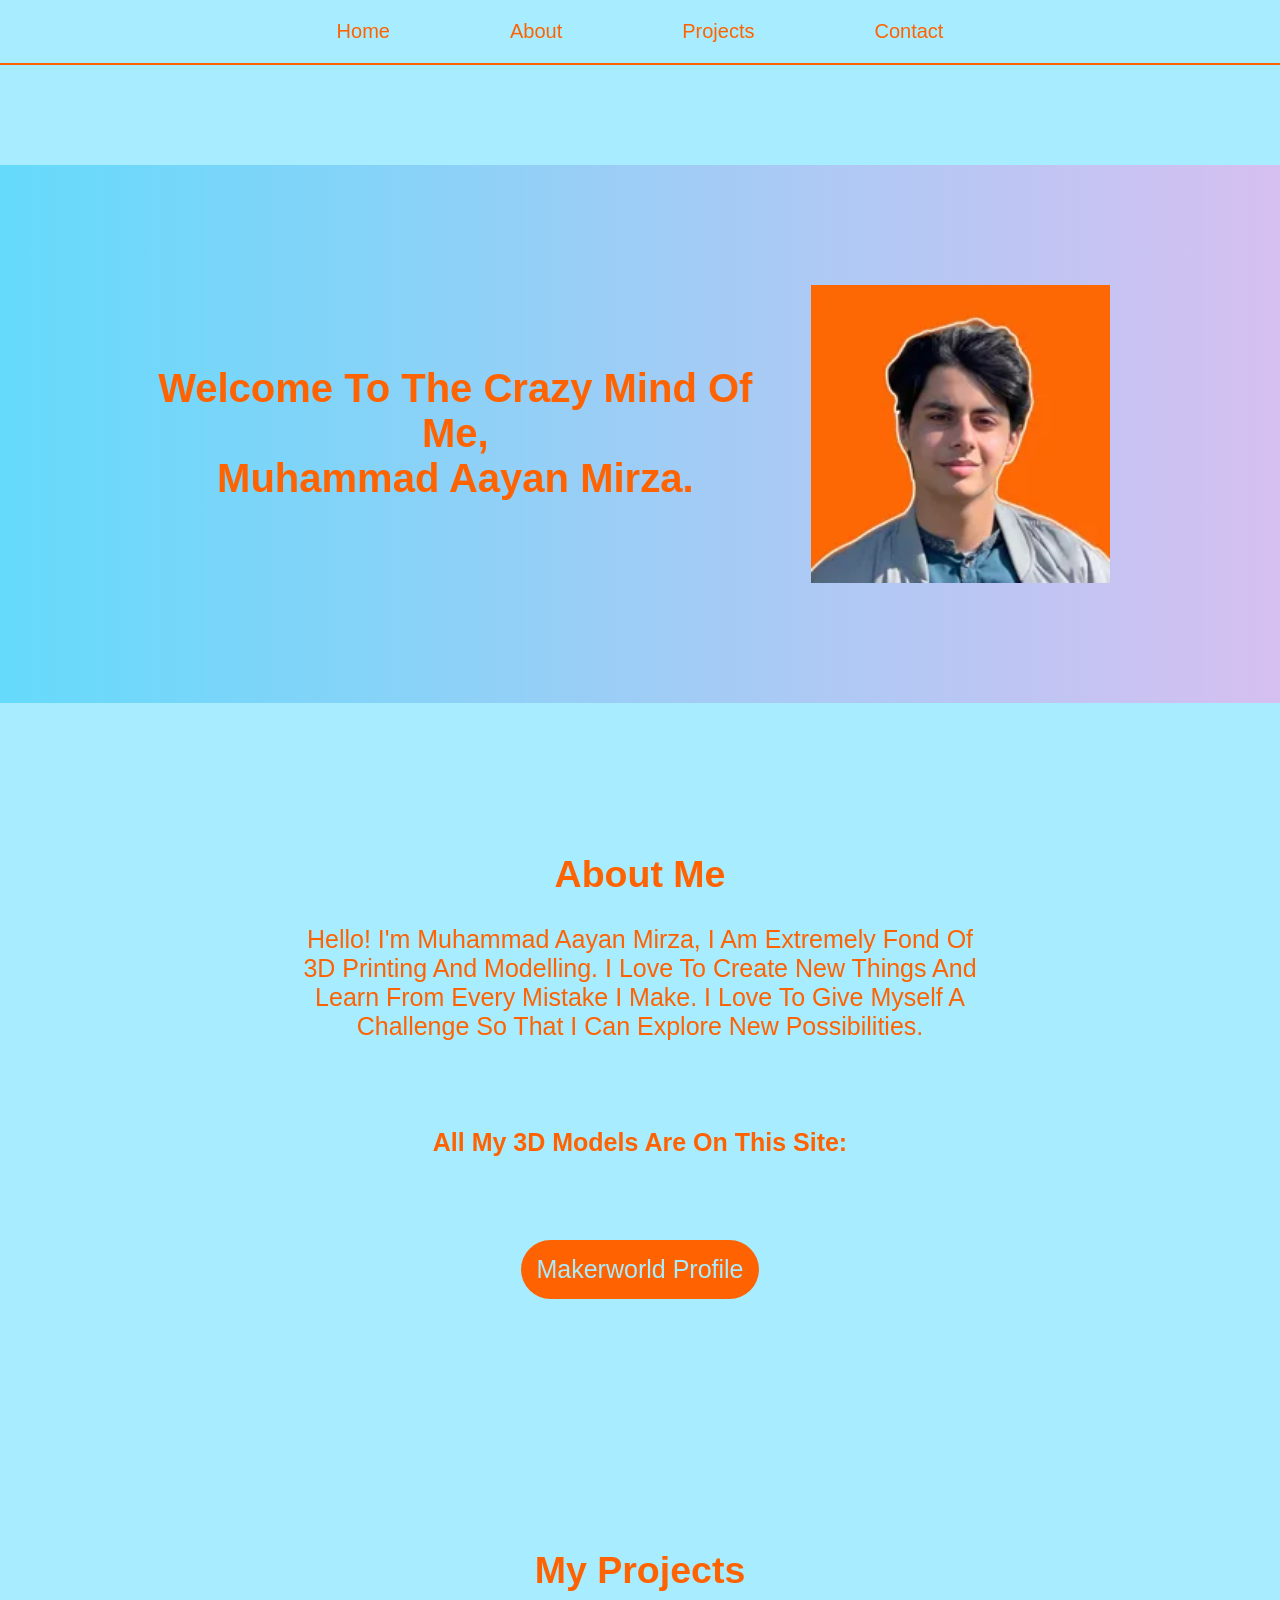
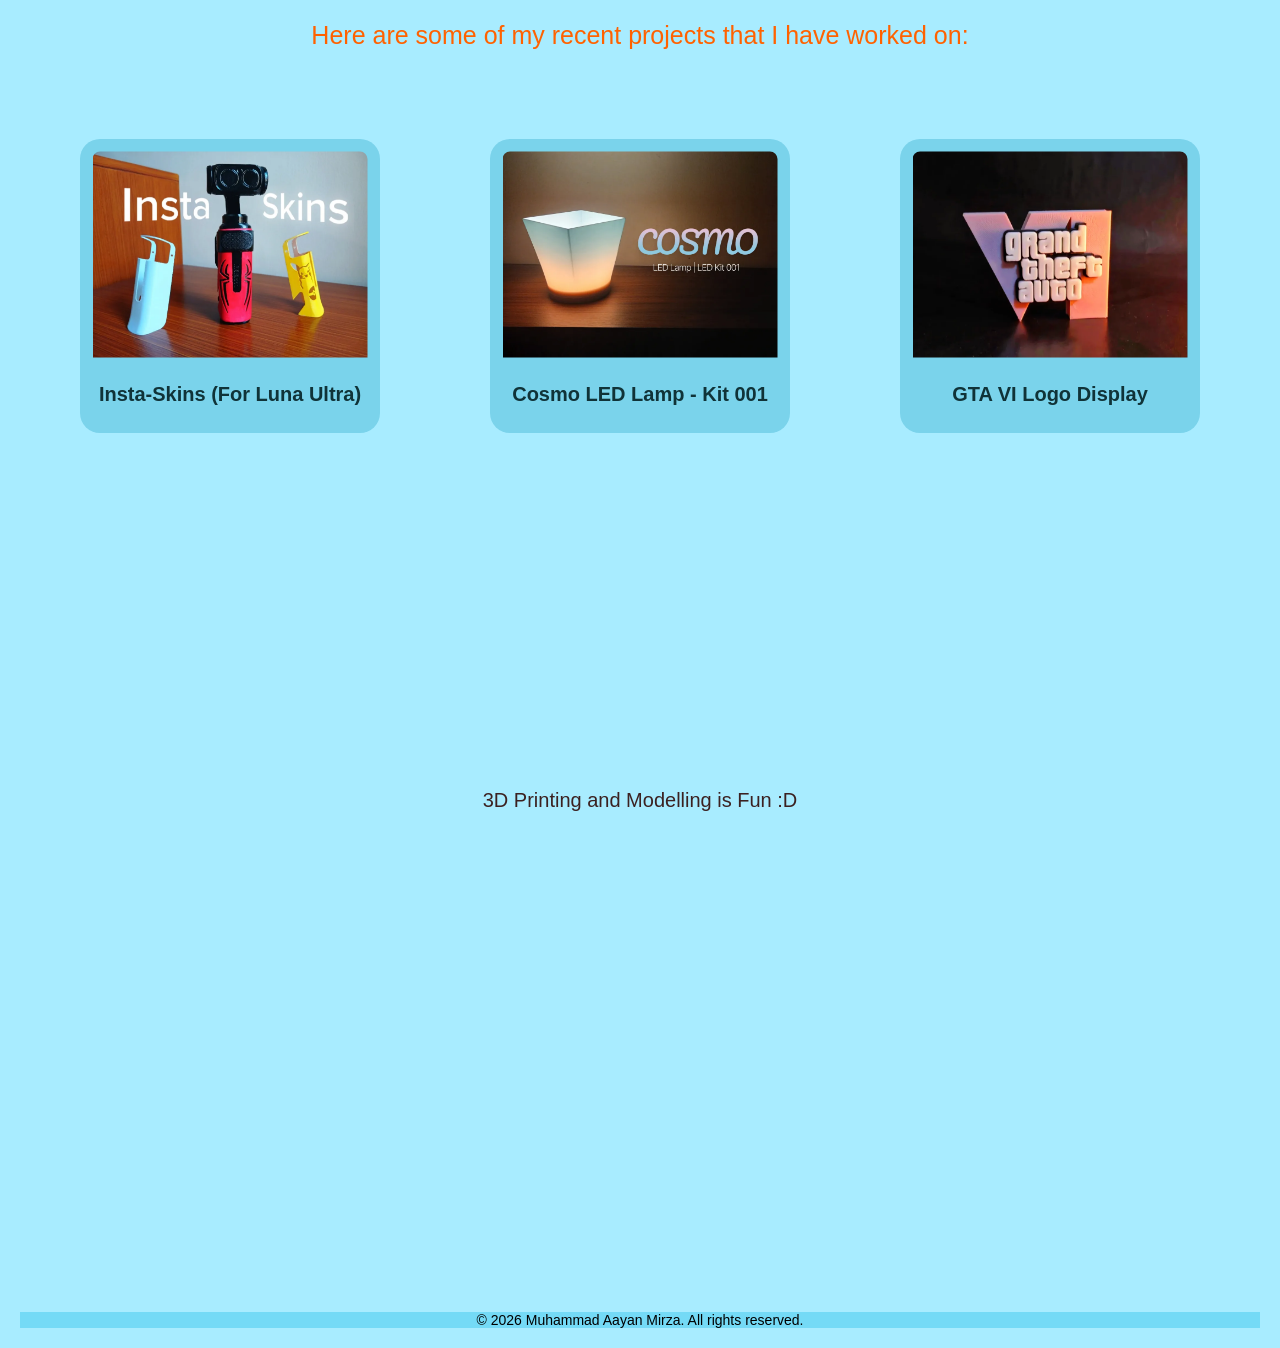
==== index.html @ c6a9a084 "Finished The Projects Section. Learned A Whole Lot. Tinkered A lot With The Code. Made A Container W" ====
<html lang="en">
<head>
    <meta charset="UTF-8">
    <meta name="viewport" content="width=device-width, initial-scale=1.0">
    <title>MuhammadAayanMirza</title>
    <link rel="stylesheet" href="Style.css">

</head>
<section class="home" id="home">
</section>
<body>
        <nav>
                <li><a href="#home">Home</a></li>
                <li><a href="#about">About</a></li>
                <li><a href="#projects">Projects</a></li>
                <li><a href="mailto:mmaayanmirza@gmail.com">Contact</a></li>
        </nav>
        <section>
<div class="container">
    <div class="text">Welcome To The Crazy Mind Of Me,
        <br> Muhammad Aayan Mirza.</div>

<img class="img1" src="img1.jpeg.webp" alt="">
</div>
</section>

     <section class="about" id="about">
        <h2>About Me</h2>
        <br>
        <p>Hello! I'm Muhammad Aayan Mirza, I Am Extremely Fond Of
            <br>
            3D Printing And Modelling. I Love To Create New Things And 
            <br>
            Learn From Every Mistake I Make. I Love To Give Myself A 
            <br>
            Challenge So That I Can Explore New Possibilities.</p>
            <br> 
            <br>
            <br>
            <div class="loading_container">
            <p class="loading">All My 3D Models Are On This Site:</p>
        </div>
            <br>
            <br>
              <ul>
            <li><a class="makerworld" href="https://makerworld.com/@MAayanM/">Makerworld Profile</a></li>
        </ul>
        
     </section>

     <section class="projects" id="projects">
        <h2>My Projects</h2>
        <br>
        <p>Here are some of my recent projects that I have worked on:</p>
        <br>
        

        <div class="project-container">
            <a class="projectlinks" href="https://makerworld.com/en/models/3033517-insta-skins-for-insta-360-luna-ultra#profileId-3409891">
            <div class="project">
                <img class="InstaSkins" src="InstaSkins.webp" alt="Project 1">
                
                <p>Insta-Skins (For Luna Ultra)</p>
            </div>
            </a>
            <a class="projectlinks" href="https://makerworld.com/en/models/2927168-cosmo-led-lamp-kit-001#profileId-3276410">
            <div class="project">
                <img class="CosmoLamp" src="CosmoLamp.webp" alt="Project 2">
                
             <p>Cosmo LED Lamp - Kit 001</p>
            </div>
            </a>
            <a class="projectlinks" href="https://makerworld.com/en/models/2998918-gta-vi-logo-display-no-ams#profileId-3366825">
            <div class="project">
                <img class="GTAVI" src="GTAVI.webp" alt="Project 3">
                
                <p>GTA VI Logo Display</p>
            
            </div>
            </a>
     </section>
</body>
<br>
<br>
<div class="text2">
    3D Printing and Modelling is Fun :D
</div>


<div class="footer">
    <p>© 2026 Muhammad Aayan Mirza. All rights reserved.</p>
</div>

</html>
---- Style.css ----
* {
    margin: 0;
    padding: 0;
    box-sizing: border-box;
}

.footer {
    font-size: 14px;
    font-family: 'helvetica', Arial, Helvetica, sans-serif, monospace;
    color: hsl(0, 0%, 0%);
    background-color: hsl(193, 88%, 71%);
    margin:20px;
    margin-top: 500px;
    text-align: center;
}
body {
    font-family: 'helvetica', Arial, Helvetica, sans-serif, monospace;
    background-color: hsl(193, 100%, 83%);
    color: hsl(23, 100%, 50%);
    font-size: 20px;

}
.text {
    text-align: center;
    font-family: oloo, Arial, Helvetica, sans-serif, monospace;
    font-size: 40px;
    font-weight: bold;
}

.text:hover {
    transform: scale(1.1);
    transition: transform 0.3s ease;
}

.container {
    display: flex;
    flex-direction: row;
    align-items: center;
    gap: 20px;
    justify-content: space-around;
    font-size: 25px;
    background: linear-gradient(to right, hsl(193, 95%, 69%), hsl(312, 89%, 85%),hsl(193, 95%, 69%), hsl(312, 89%, 85%));
    width: 100%;
    padding: 120px;
    background-size: 400% 400%;
    animation: gradientMovement 12.5s ease infinite;
    margin-top: 100px;
}

.img1 {
    display: block;
    width: 300px;
    margin-right: 50px;
}

.img1:hover {
    transform: scale(1.1);
    transition: transform 0.3s ease;
}
.text2 {
    padding-top: 300px;
    text-align: center;
    font-size: 20px;
    font-family: oloo, Arial, Helvetica, sans-serif, monospace;
    color: hsl(0, 29%, 18%);
}

.about {
    text-align: center;
    font-size: 25px;
    font-family: oloo, Arial, Helvetica, sans-serif, monospace;
    color: hsl(23, 100%, 50%);
    margin-top: 00px;
    padding-top: 150px;
}

.makerworld{
    color: hsl(193, 100%, 83%);
    display: inline-block;
    border-radius: 50px;
    background-color: hsl(23, 100%, 50%);
    text-decoration:none;
    padding: 15px;
    font-size: 25px;
    margin-top: 25px;
    font-family: oloo, Arial, Helvetica, sans-serif, monospace;
}
.makerworld:hover {
    color: hsl(193, 100%, 83%);
    text-decoration:none;
    background-color: hsl(235, 90%, 30%);
    border-radius: 50px;

}

.projects {
    text-align: center;
    font-size: 25px;
    font-family: oloo, Arial, Helvetica, sans-serif, monospace;
    color: hsl(23, 100%, 50%);
    margin-top: 100px;
    padding-top: 150px;
}

a {
    color: hsl(23, 100%, 50%);
    text-decoration: none;
    padding: 10px;

}

nav a:hover {
    color: hsl(193, 100%, 83%);
    text-decoration: none;
    background-color: hsl(23, 100%, 50%);
    border-radius: 20px;
}

.project-container {
    display: flex;
    flex-wrap: wrap;
    justify-content: center;
    gap: 90px;
    padding-top: 50px;

}

.project:hover {
     transform: scale(1.03);
    transition: transform 0.3s ease;

}

.project-container img {
    width: 300px;
    padding: 12.5px;
    border-radius: 20px 20px 0 0;
    background-color: hsl(193, 74%, 70%)

}

.project-container p {
    font-size: 20px;
    padding: 12.5px;
    padding-bottom: 27px;
    background-color: hsl(193, 74%, 70%);
    border-radius: 0 0 20px 20px;
    font-weight:bold;
    color: hsl(187, 56%, 14%)

}

li {
    list-style: none;
    font-size: 20px;
    font-family: oloo, Arial, Helvetica, sans-serif, monospace;
}
nav {
    text-align: center;
    margin-bottom: 20px;
    display: flex;
    justify-content: center;
    gap: 100px;
    position: sticky;
    background-color: hsl(193, 100%, 83%);
   z-index: 1000;
   top: 0;
   padding-bottom: 20px;
   padding-top: 20px;
   border-bottom: 2px solid hsl(23, 100%, 50%);
}

@keyframes gradientMovement {
  0% {
    background-position: 0% 50%;
  }
  50% {
    background-position: 100% 50%;
  }
  100% {
    background-position: 0% 50%;
  }
}

.loading_container {
  display: flex;
  justify-content: center;
  align-items: center;
}

.loading {
  color: hsl(23, 100%, 50%);
  font-family: oloo, Arial, Helvetica, sans-serif, monospace;
  font-size: 25px;
  font-weight: bold;
  flex-wrap: nowrap;
  white-space: nowrap;
  overflow: hidden;
  animation: typing 4s steps(100, end) infinite, blink-caret 0s step-end infinite;
}

@keyframes typing {
  from { width: 0 }
  to { width: 100% }
}

@keyframes blink-caret {
  from, to { border-color: transparent }
  50% { border-color: #00ffcc; }
}
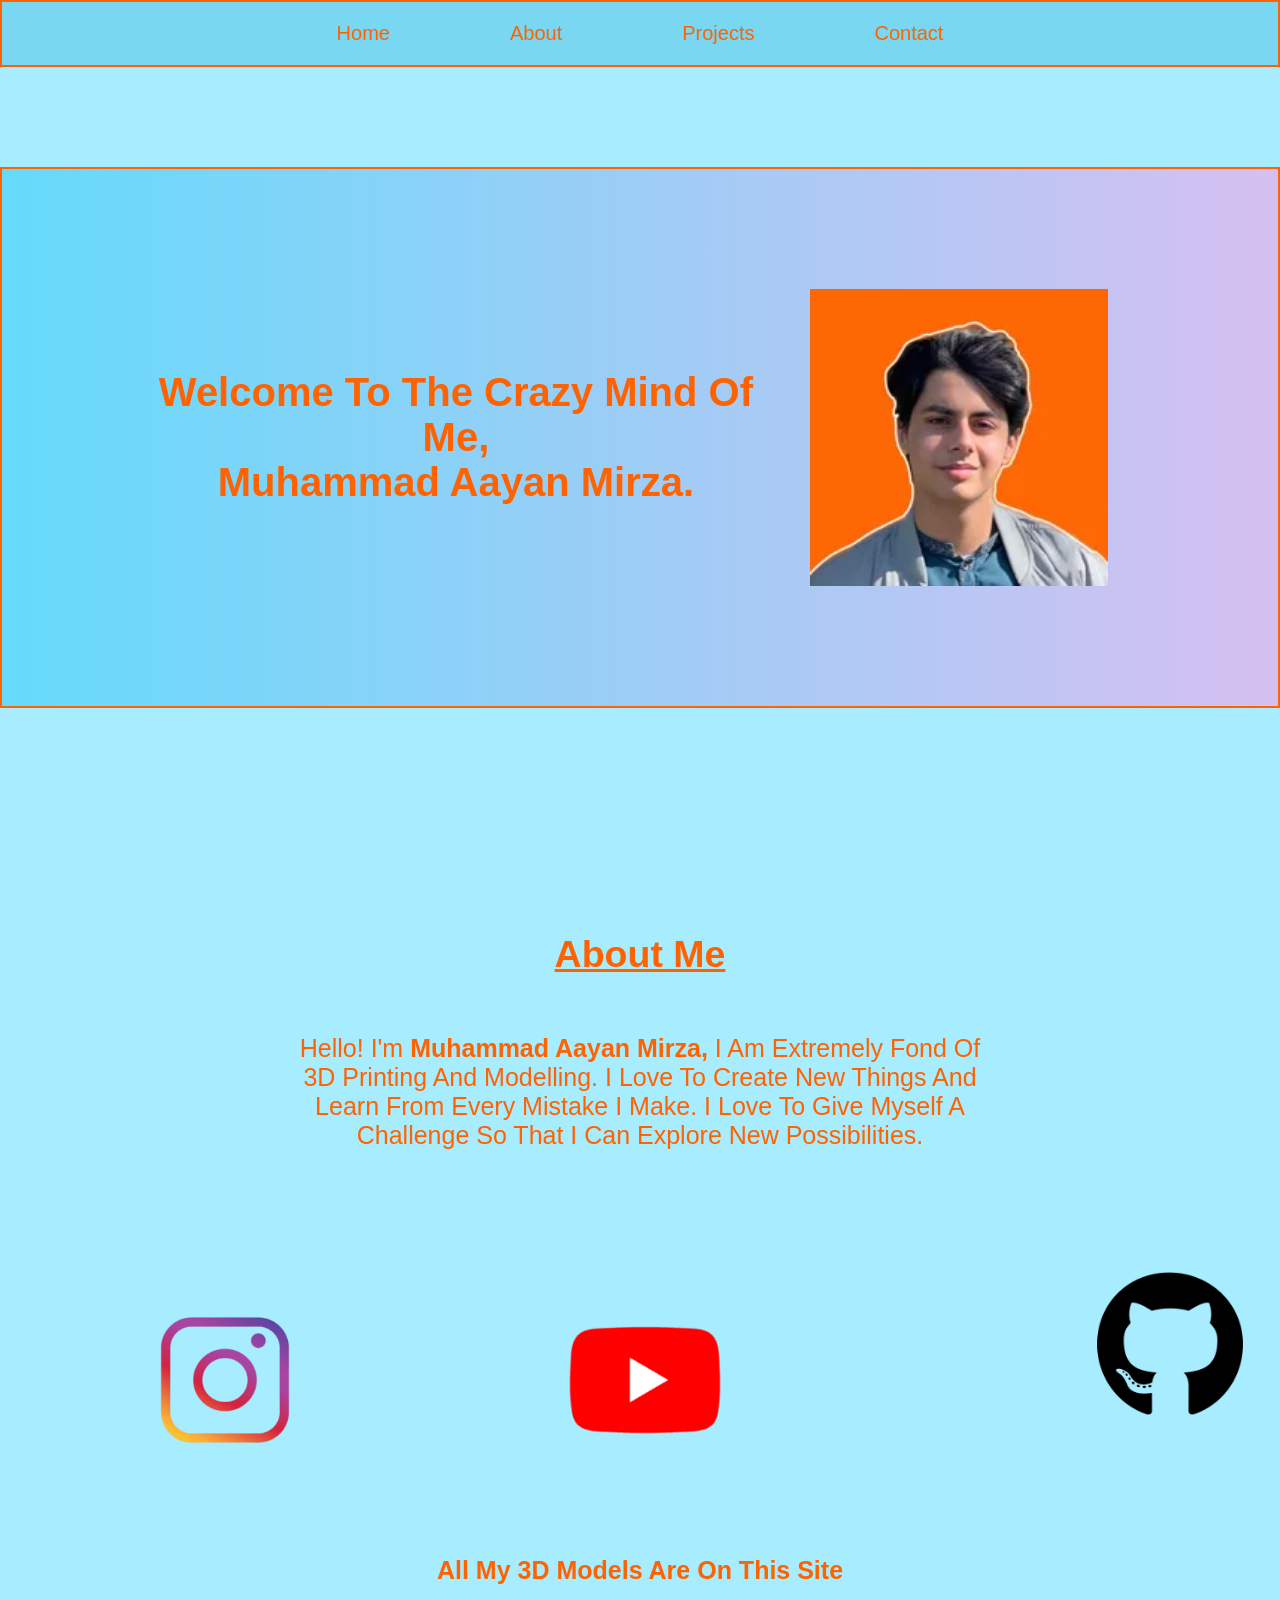
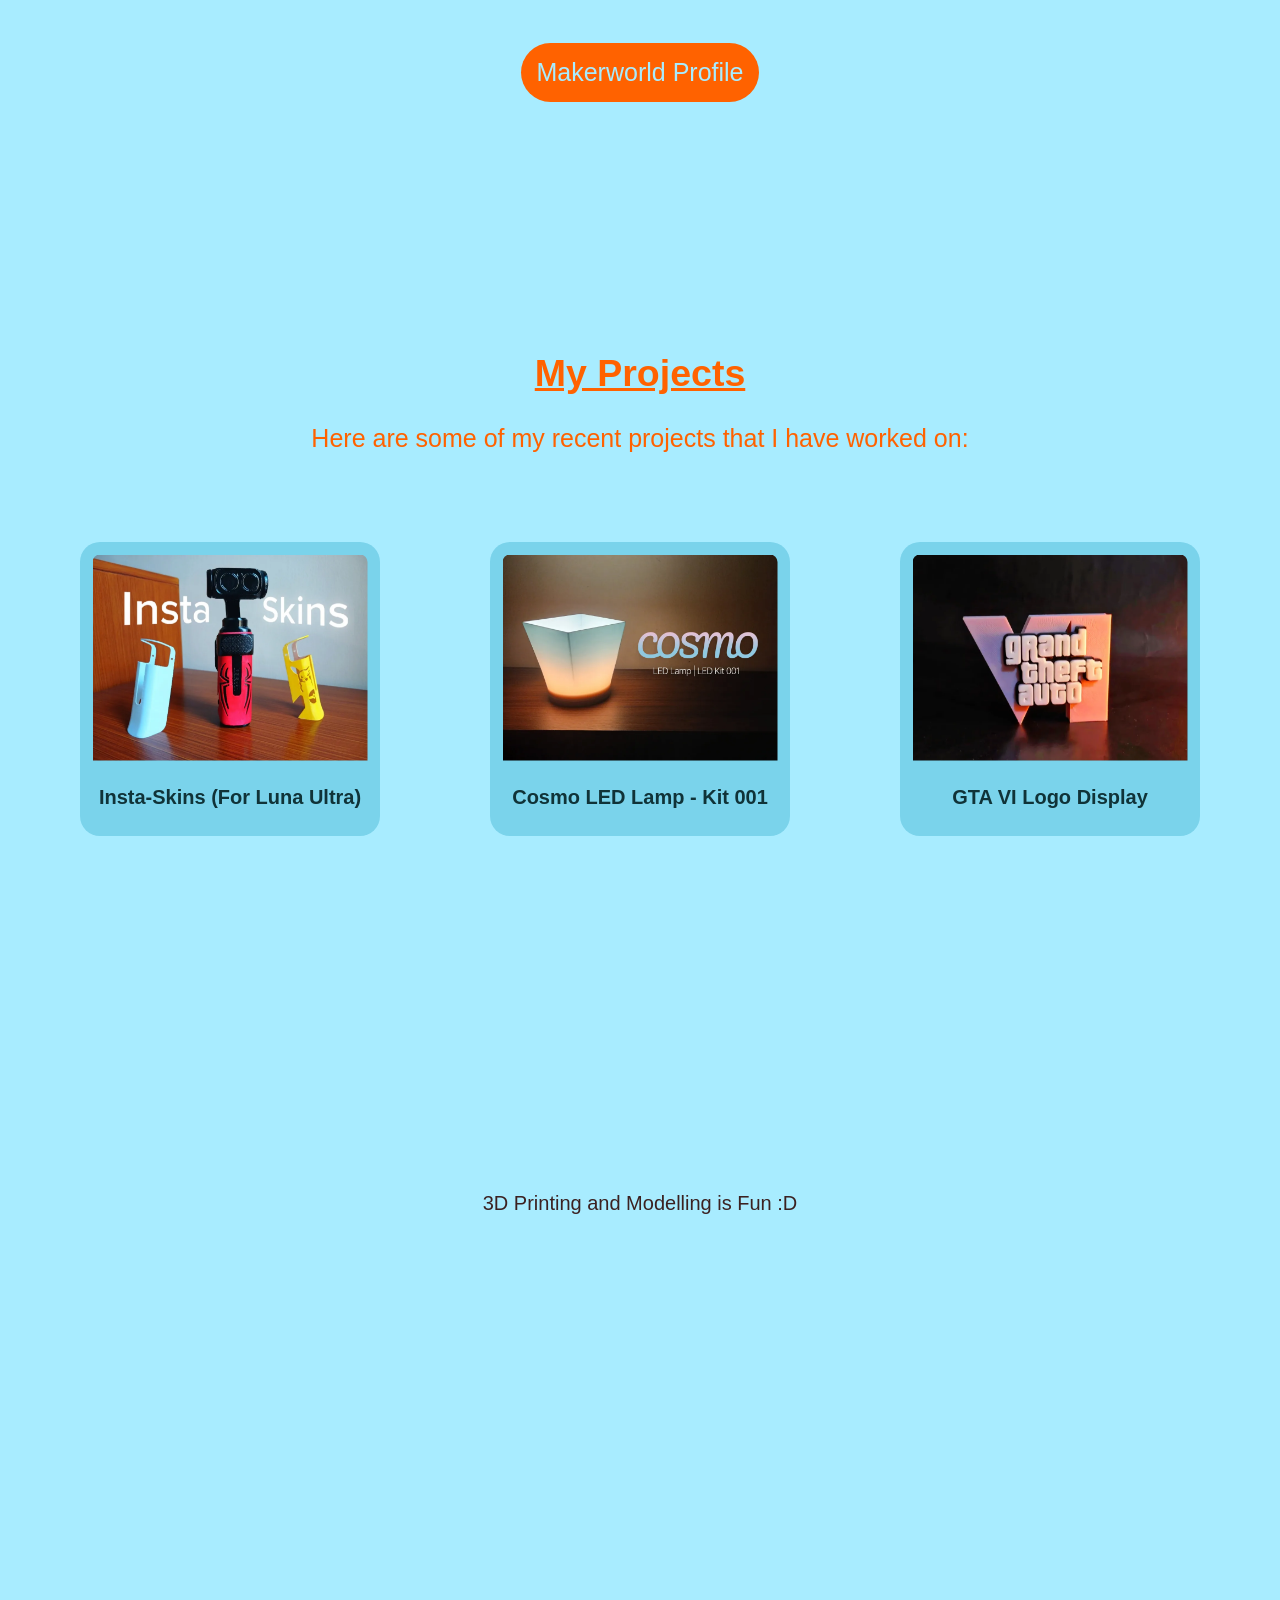
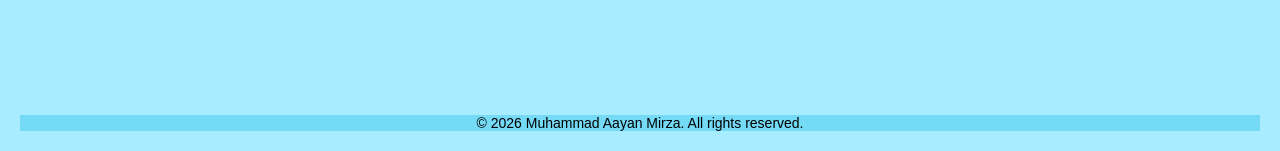
==== commit 767bedd7: "I Refined The About Me Section. I Added PNGs Of The Social Platforms I Post Content On, I Made The P" ====
--- a/index.html
+++ b/index.html
@@ -25,9 +25,10 @@
 </section>
 
      <section class="about" id="about">
-        <h2>About Me</h2>
+        <h2><span style="text-decoration: underline;">About Me</span></h2>
         <br>
-        <p>Hello! I'm Muhammad Aayan Mirza, I Am Extremely Fond Of
+        <br
+        <div class="aboutmetext" ><p>Hello! I'm <span style="font-weight: bold;">Muhammad Aayan Mirza,</span> I Am Extremely Fond Of
             <br>
             3D Printing And Modelling. I Love To Create New Things And 
             <br>
@@ -37,8 +38,18 @@
             <br> 
             <br>
             <br>
+        </div>
+            <a href="https://github.com/MuhammadAayanMirza">
+            <img class="Github" src="github.png" alt="">
+            </a>
+            <a href="https://www.instagram.com/muhammadaayanmirza/">
+            <img class="Insta" src="Insta.webp" alt="">
+            </a>
+            <a href="https://www.youtube.com/@muhammadaayanmirza">
+            <img class="youtube" src="youtube.webp" alt="">
+            </a>
             <div class="loading_container">
-            <p class="loading">All My 3D Models Are On This Site:</p>
+            <p class="loading">All My 3D Models Are On This Site</p>
         </div>
             <br>
             <br>
@@ -49,7 +60,7 @@
      </section>
 
      <section class="projects" id="projects">
-        <h2>My Projects</h2>
+        <h2><span style="text-decoration: underline;">My Projects</span></h2>
         <br>
         <p>Here are some of my recent projects that I have worked on:</p>
         <br>
--- a/Style.css
+++ b/Style.css
@@ -45,6 +45,7 @@
     background-size: 400% 400%;
     animation: gradientMovement 12.5s ease infinite;
     margin-top: 100px;
+    border: 2px solid hsl(23, 100%, 50%);
 }
 
 .img1 {
@@ -70,8 +71,8 @@
     font-size: 25px;
     font-family: oloo, Arial, Helvetica, sans-serif, monospace;
     color: hsl(23, 100%, 50%);
-    margin-top: 00px;
-    padding-top: 150px;
+    margin-top: 100px;
+    padding-top: 125px;
 }
 
 .makerworld{
@@ -82,7 +83,7 @@
     text-decoration:none;
     padding: 15px;
     font-size: 25px;
-    margin-top: 25px;
+    margin-top: px;
     font-family: oloo, Arial, Helvetica, sans-serif, monospace;
 }
 .makerworld:hover {
@@ -162,12 +163,13 @@
     justify-content: center;
     gap: 100px;
     position: sticky;
-    background-color: hsl(193, 100%, 83%);
+    background-color:hsl(193, 81%, 71%);
    z-index: 1000;
    top: 0;
    padding-bottom: 20px;
    padding-top: 20px;
-   border-bottom: 2px solid hsl(23, 100%, 50%);
+   border: 2px solid hsl(23, 100%, 50%);
+
 }
 
 @keyframes gradientMovement {
@@ -193,12 +195,52 @@
   font-family: oloo, Arial, Helvetica, sans-serif, monospace;
   font-size: 25px;
   font-weight: bold;
+  margin-top: 20px;
   flex-wrap: nowrap;
   white-space: nowrap;
   overflow: hidden;
   animation: typing 4s steps(100, end) infinite, blink-caret 0s step-end infinite;
 }
 
+.github {
+     display: flexbox;
+    width: 320px;
+    margin-left: 1000px;
+    margin-top: 0px;
+    margin-bottom: -130px;
+}
+
+.github:hover {
+    transform: scale(1.2);
+    transition: transform 0.3s ease;
+
+}
+
+.insta {
+     display: block;
+    width: 250px;
+    margin-left: 100px;
+    margin-right: 100px;
+    margin-top: -100px;
+
+}
+
+
+.insta:hover {
+ transform: scale(1.2);
+    transition: transform 0.3s ease;
+
+}
+.youtube {
+    margin-top: -275px;
+    width: 300px;
+}
+
+.youtube:hover {
+transform: scale(1.2);
+    transition: transform 0.3s ease;
+}
+
 @keyframes typing {
   from { width: 0 }
   to { width: 100% }
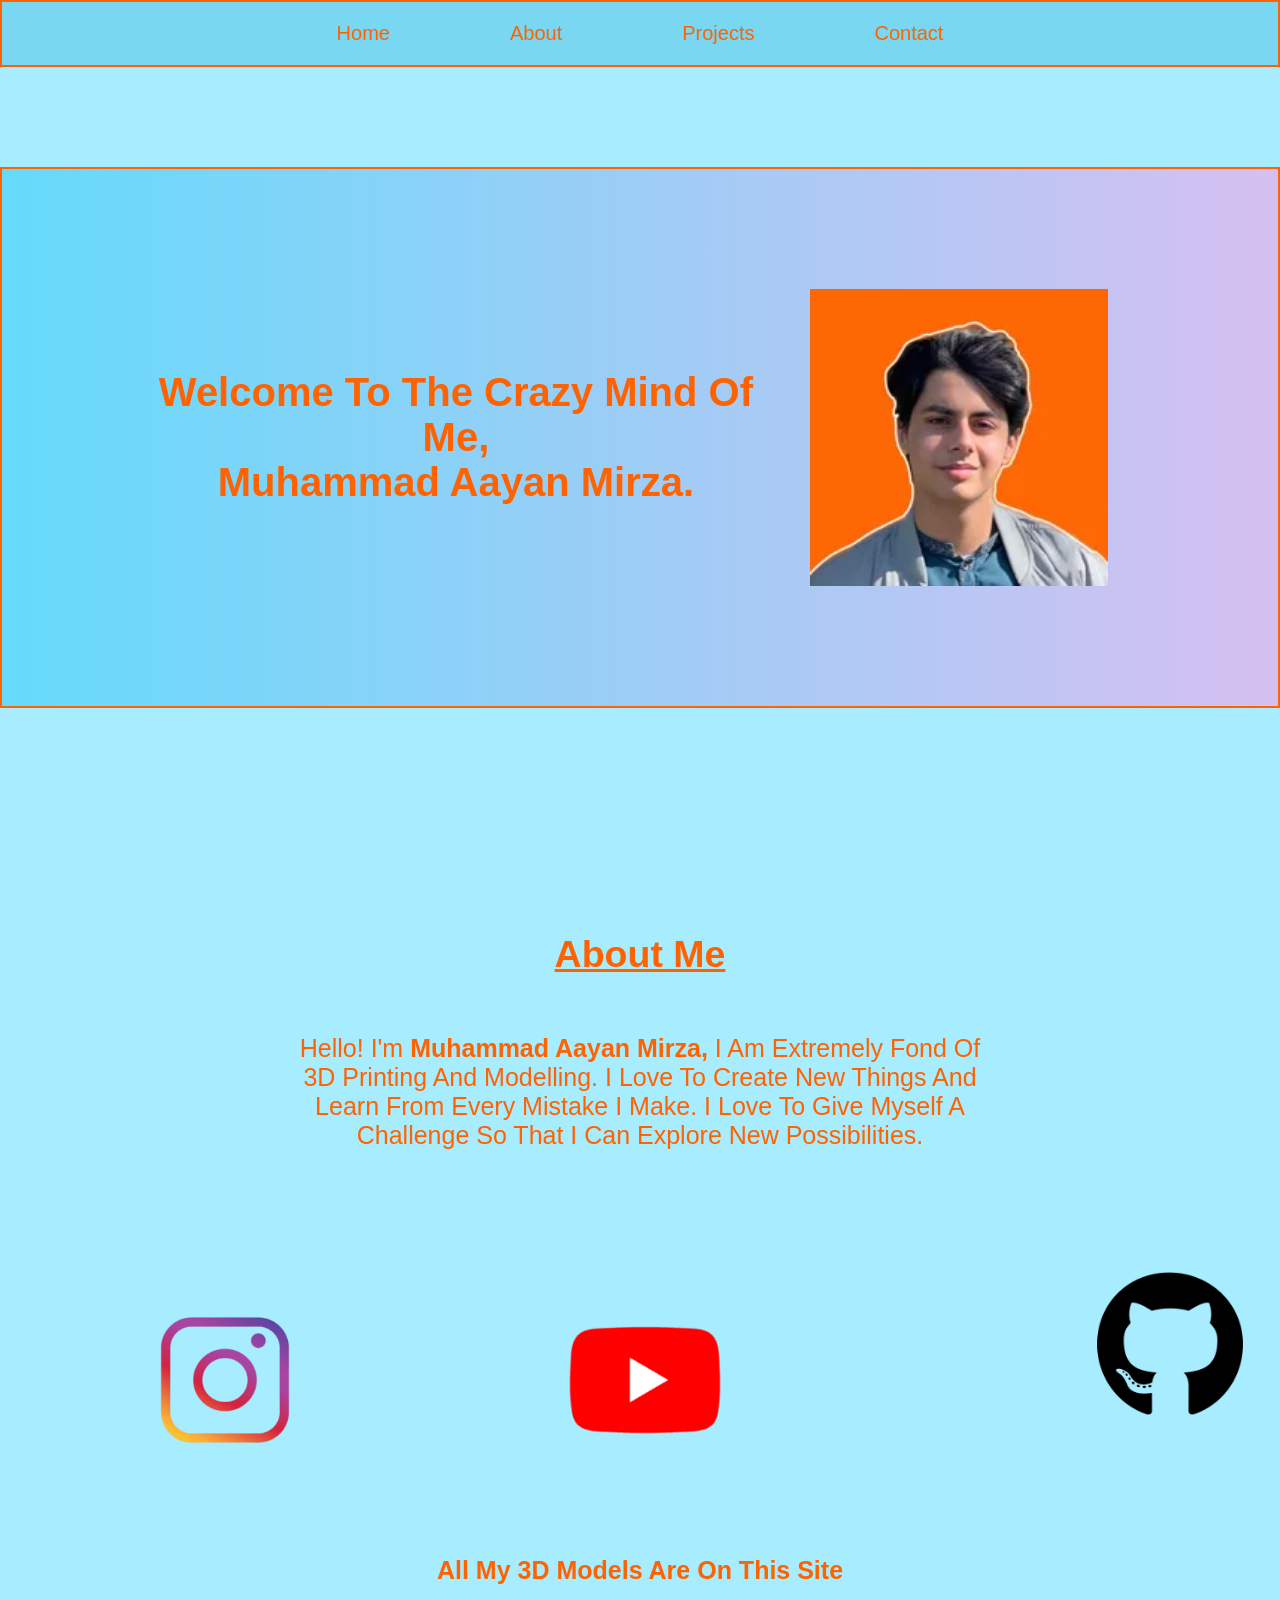
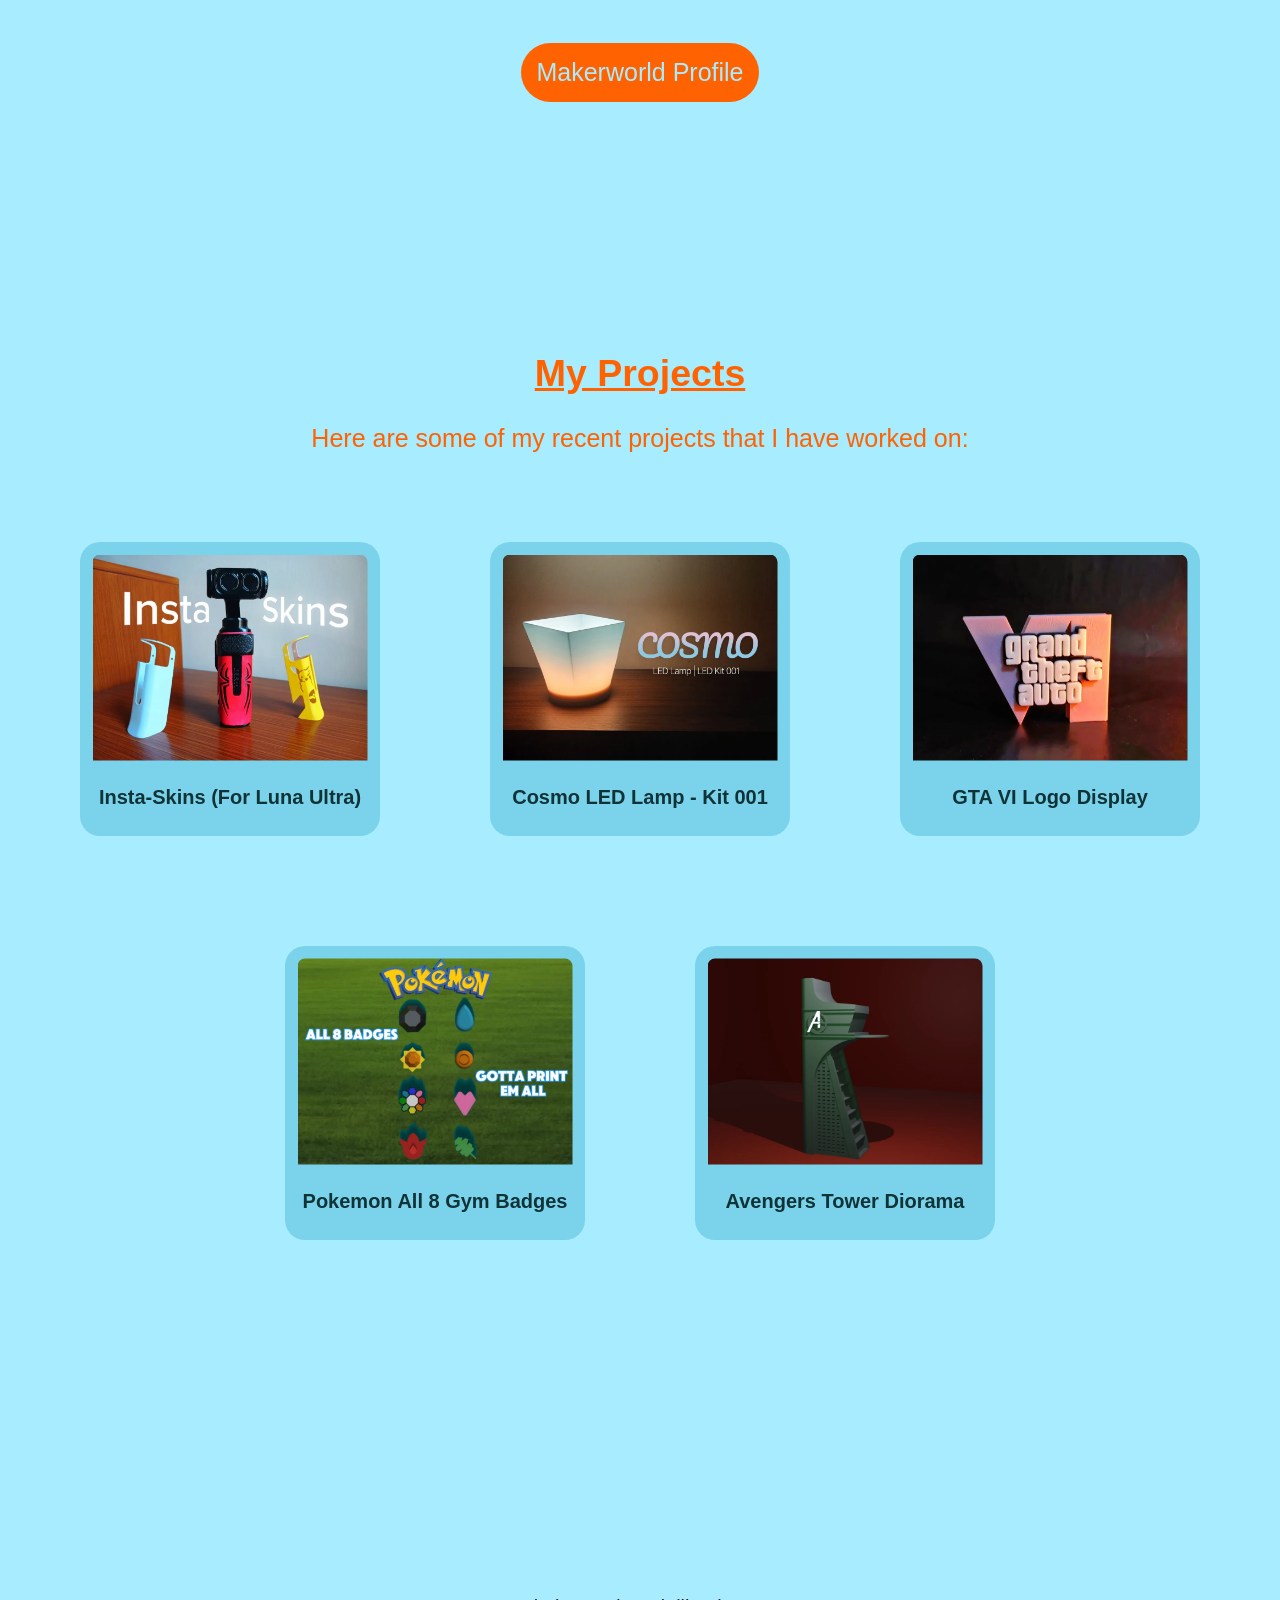
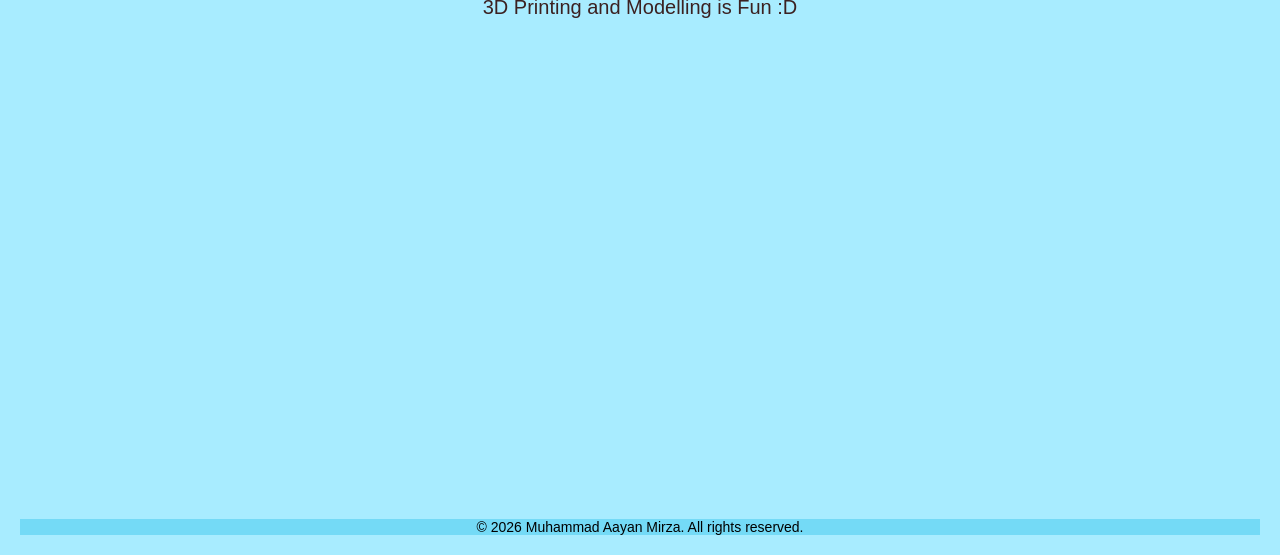
==== commit b327a983: "I Added Two More Projects To The Projects Section And Inserted Their Respective Link!" ====
--- a/index.html
+++ b/index.html
@@ -89,6 +89,20 @@
             
             </div>
             </a>
+            <a class="projectlinks" href="https://makerworld.com/en/models/2833560-pokemon-all-8-gym-badges-gotta-print-em-all-d#profileId-3157634">
+            <div class="project">
+                <img class="PokiPoki" src="PokiPoki.webp" alt="Project 1">
+    
+                <p>Pokemon All 8 Gym Badges</p>
+            </div>
+            </a>
+            <a class="projectlinks" href="https://makerworld.com/en/models/1605746-avengers-tower-diorama#profileId-1795702">
+            <div class="project">
+                <img class="AvengersTower" src="Avenegr.webp" alt="Project 1">
+                
+                <p>Avengers Tower Diorama</p>
+            </div>
+            </a>
      </section>
 </body>
 <br>
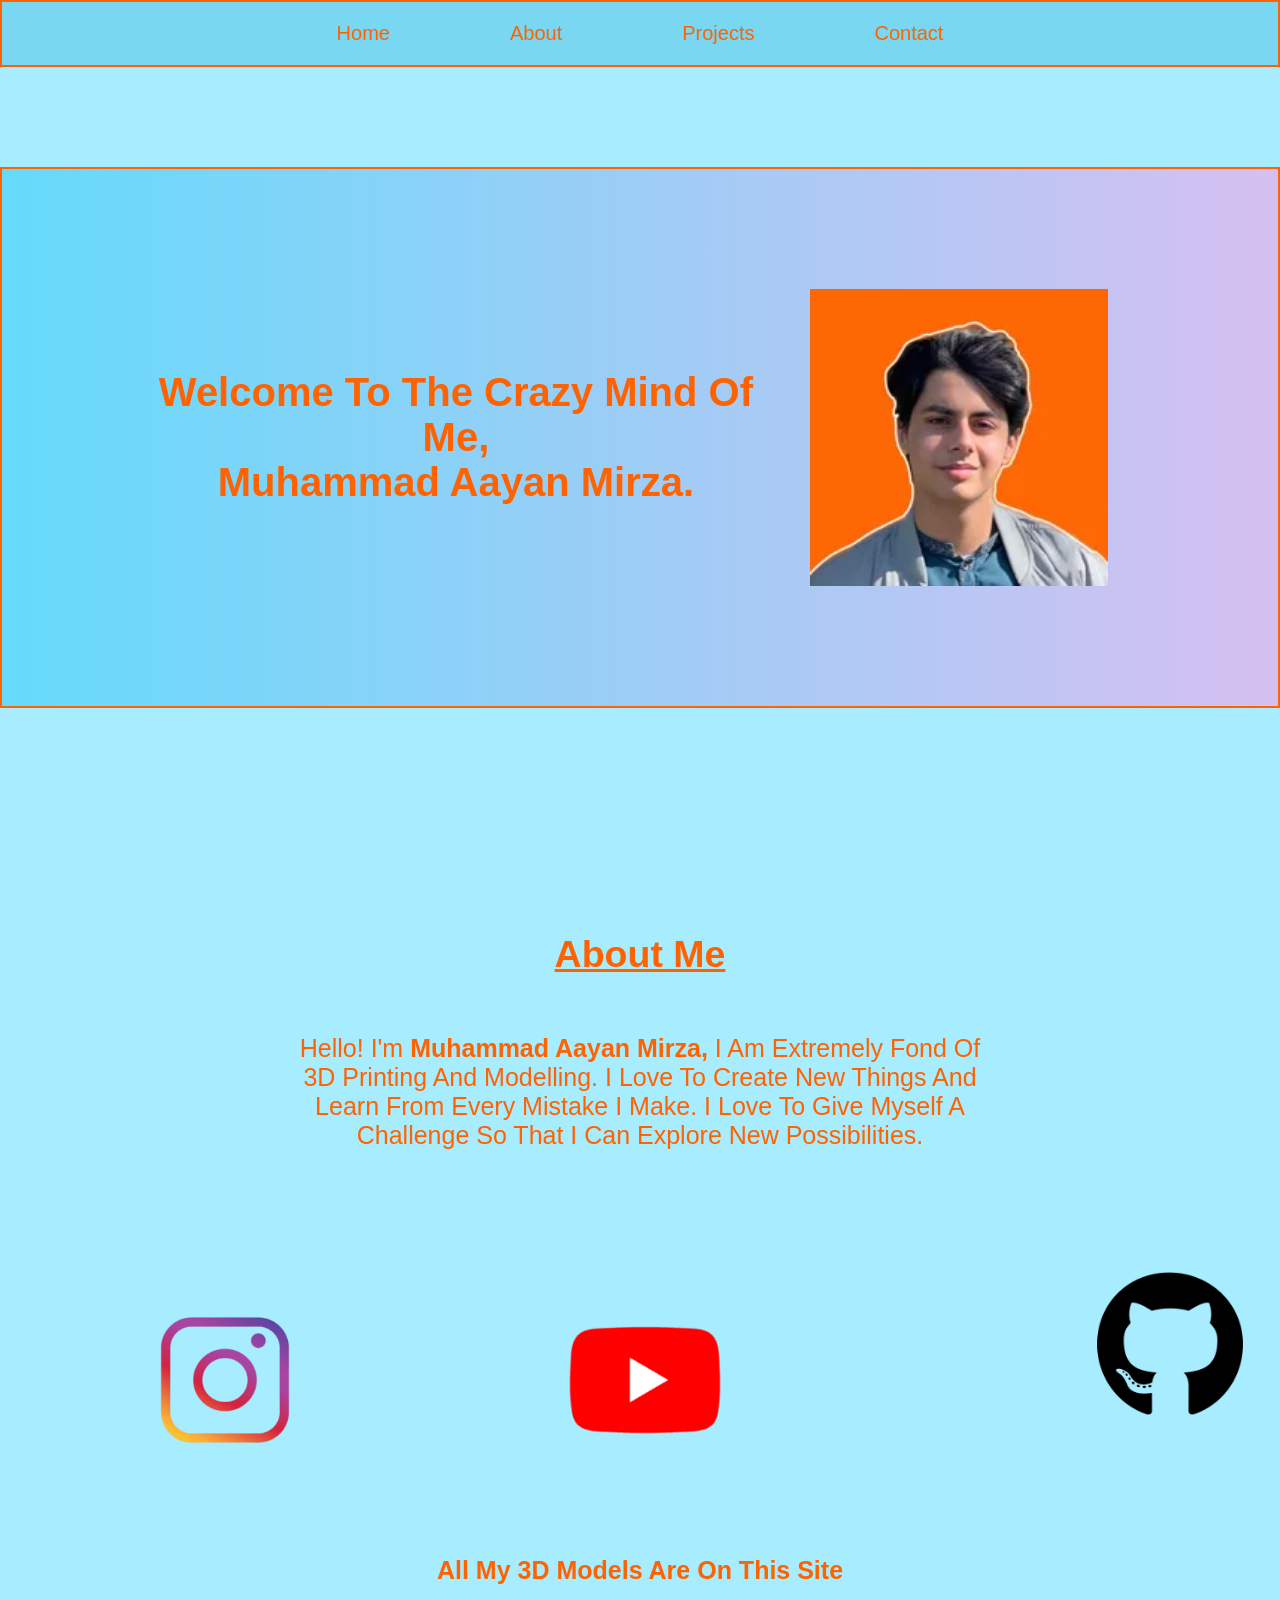
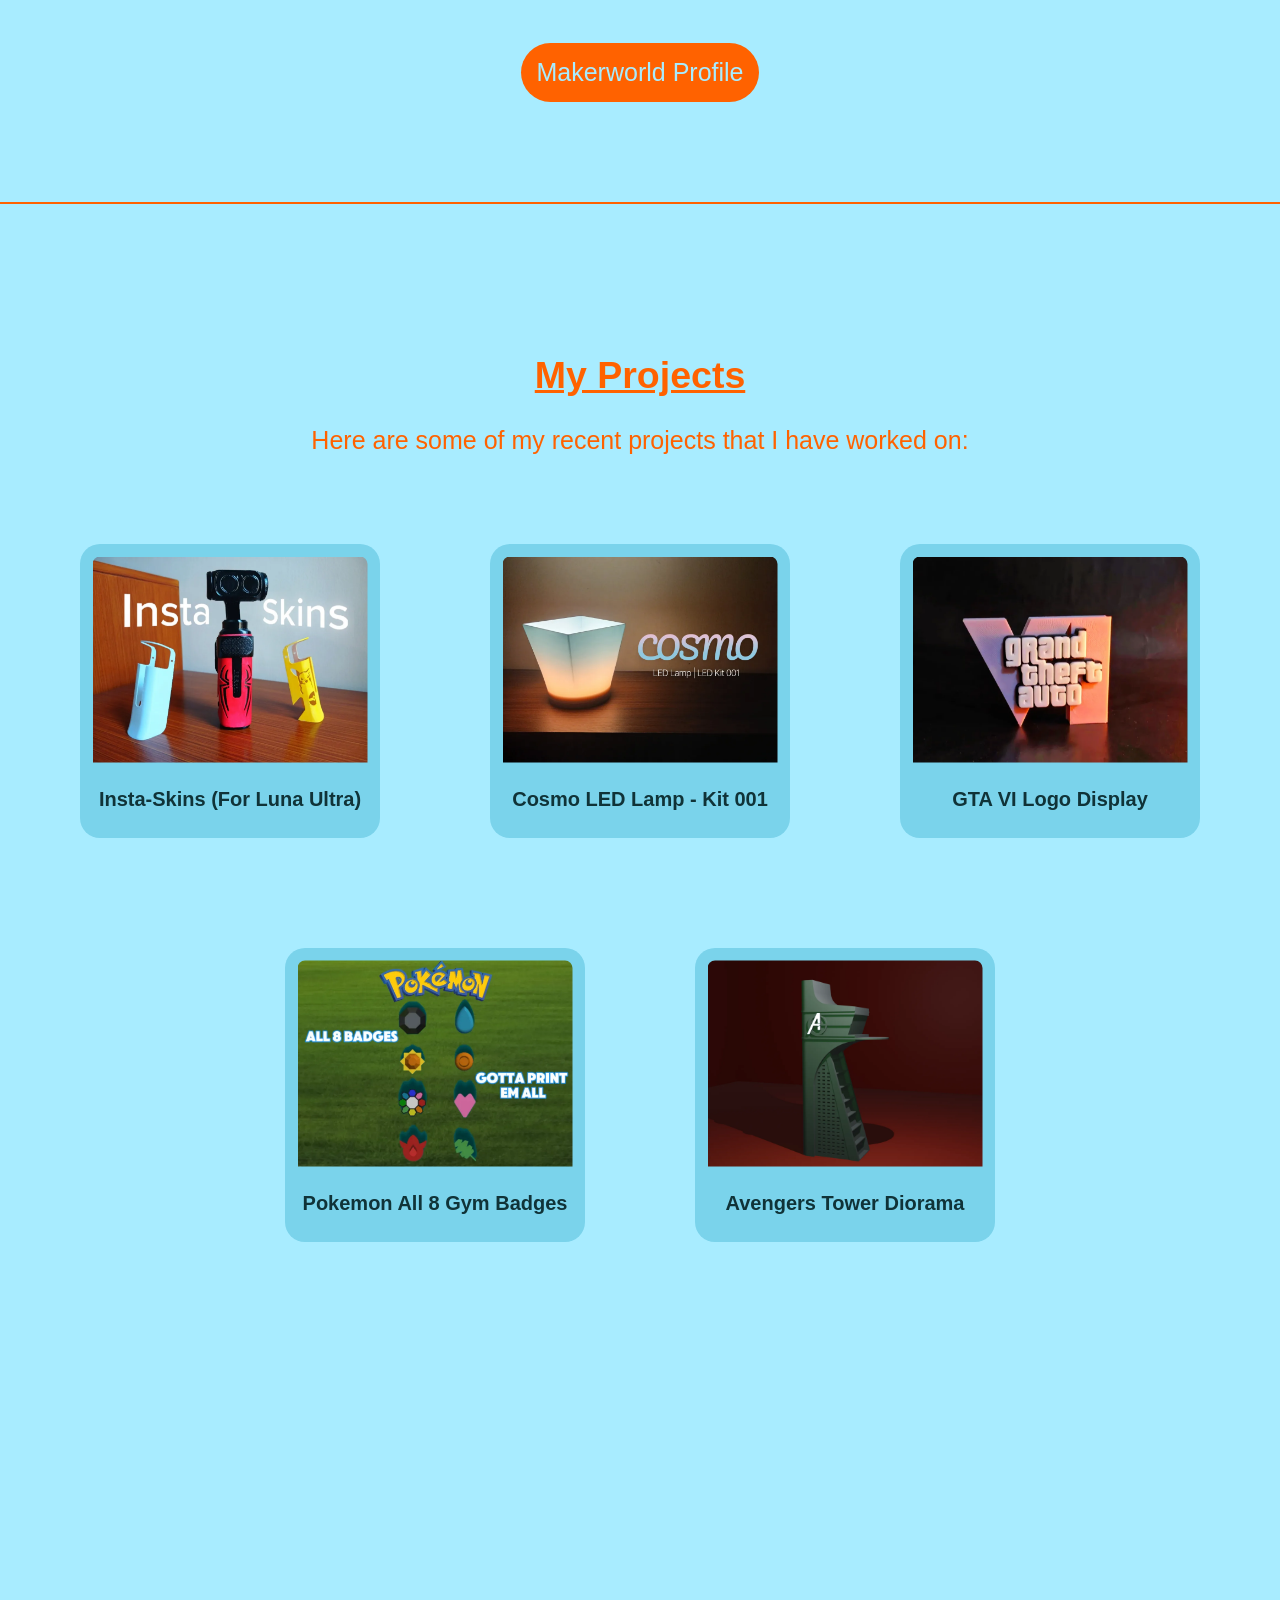
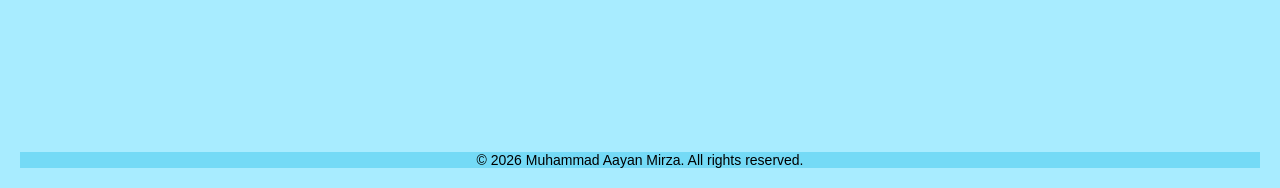
==== commit f9e27d60: "removed a line because it didnt feel good with the rest of the webpage." ====
--- a/index.html
+++ b/index.html
@@ -105,13 +105,6 @@
             </a>
      </section>
 </body>
-<br>
-<br>
-<div class="text2">
-    3D Printing and Modelling is Fun :D
-</div>
-
-
 <div class="footer">
     <p>© 2026 Muhammad Aayan Mirza. All rights reserved.</p>
 </div>
--- a/Style.css
+++ b/Style.css
@@ -1,3 +1,27 @@
+/* Laptop/Desktop styles go at the top of your file */
+.container {
+  display: flex;
+  width: 1200px; 
+}
+
+/* --- MOBILE FRIENDLY OVERRIDES --- */
+@media screen and (max-width: 768px) {
+  /* This CSS triggers only on screens smaller than 768px wide */
+  
+  .container {
+    flex-direction: column; /* Stack elements vertically instead of side-by-side */
+    width: 100%;            /* Allow container to fit mobile screen edges */
+    padding: 0 15px;        /* Add a small breathing room padding on the sides */
+  }
+}
+
+
+
+
+
+
+
+
 * {
     margin: 0;
     padding: 0;
@@ -101,6 +125,7 @@
     color: hsl(23, 100%, 50%);
     margin-top: 100px;
     padding-top: 150px;
+    border-top: 2px solid hsl(23, 100%, 50%);
 }
 
 a {
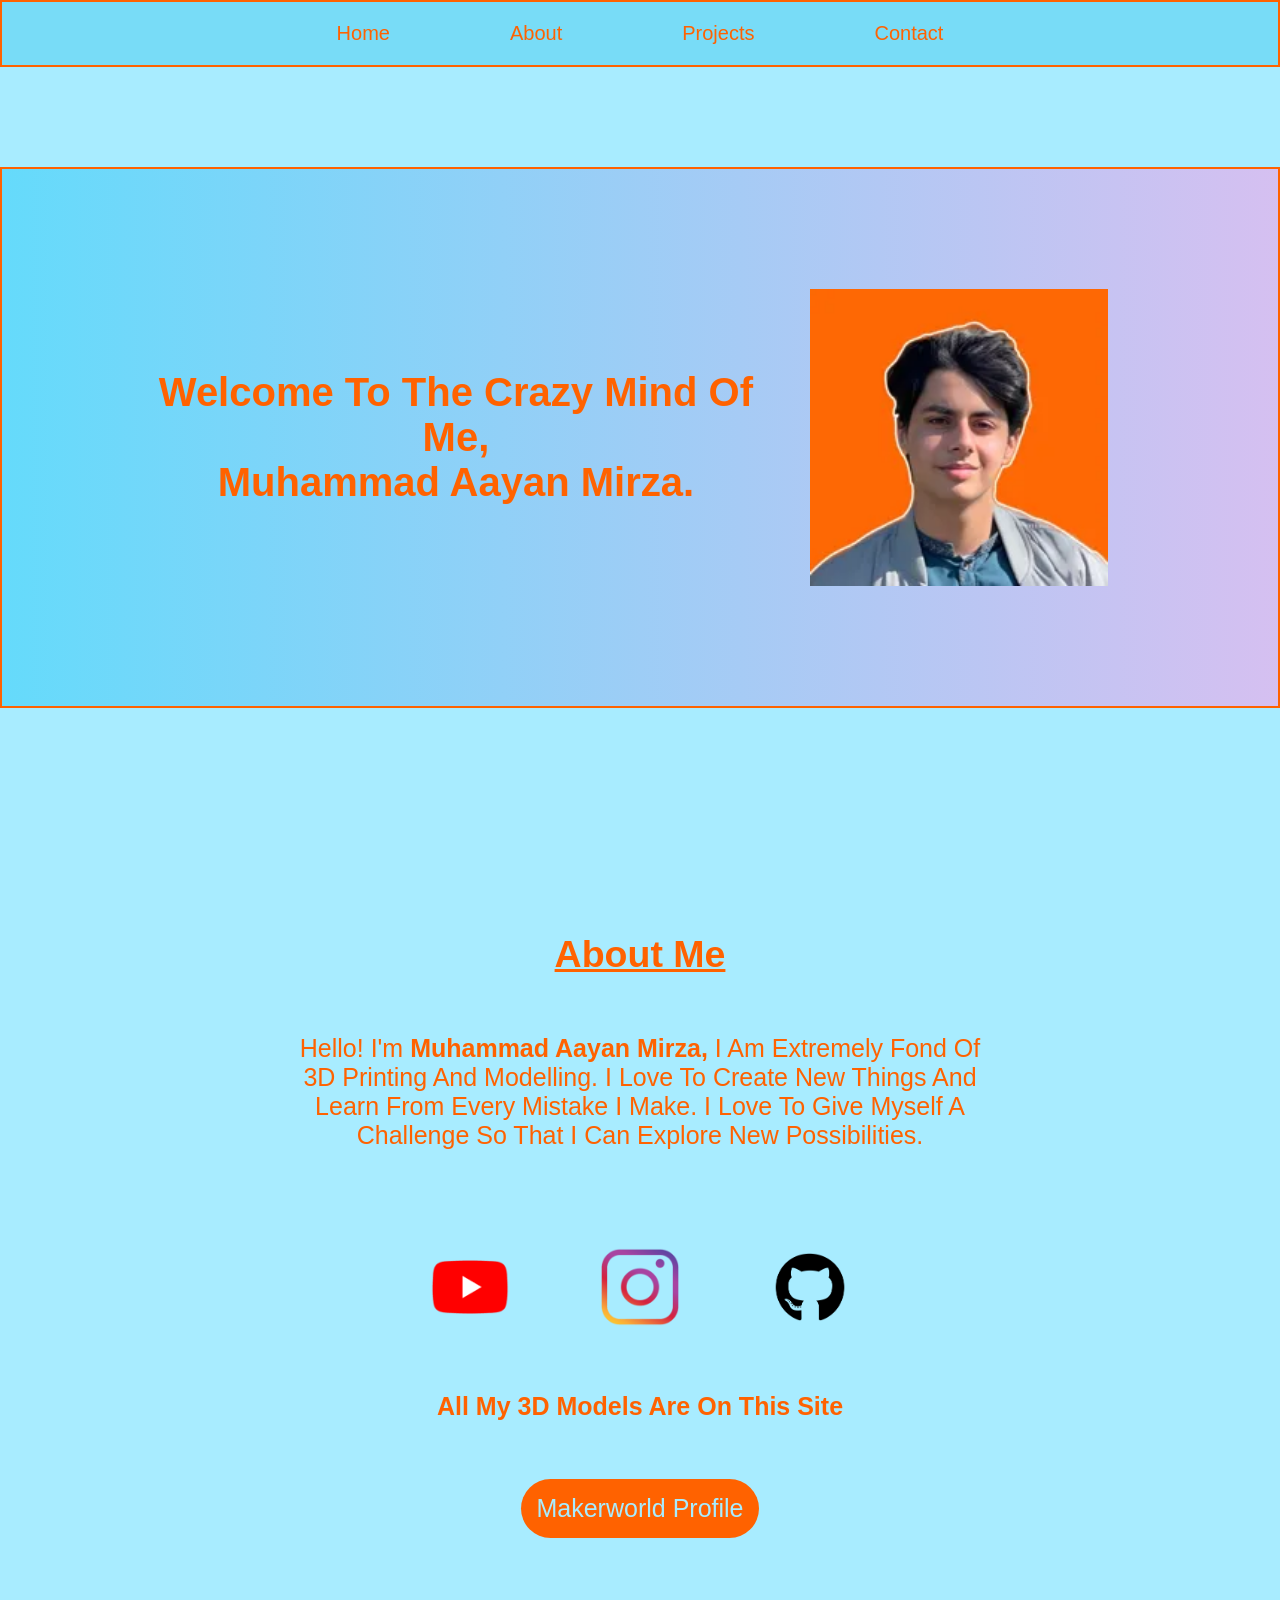
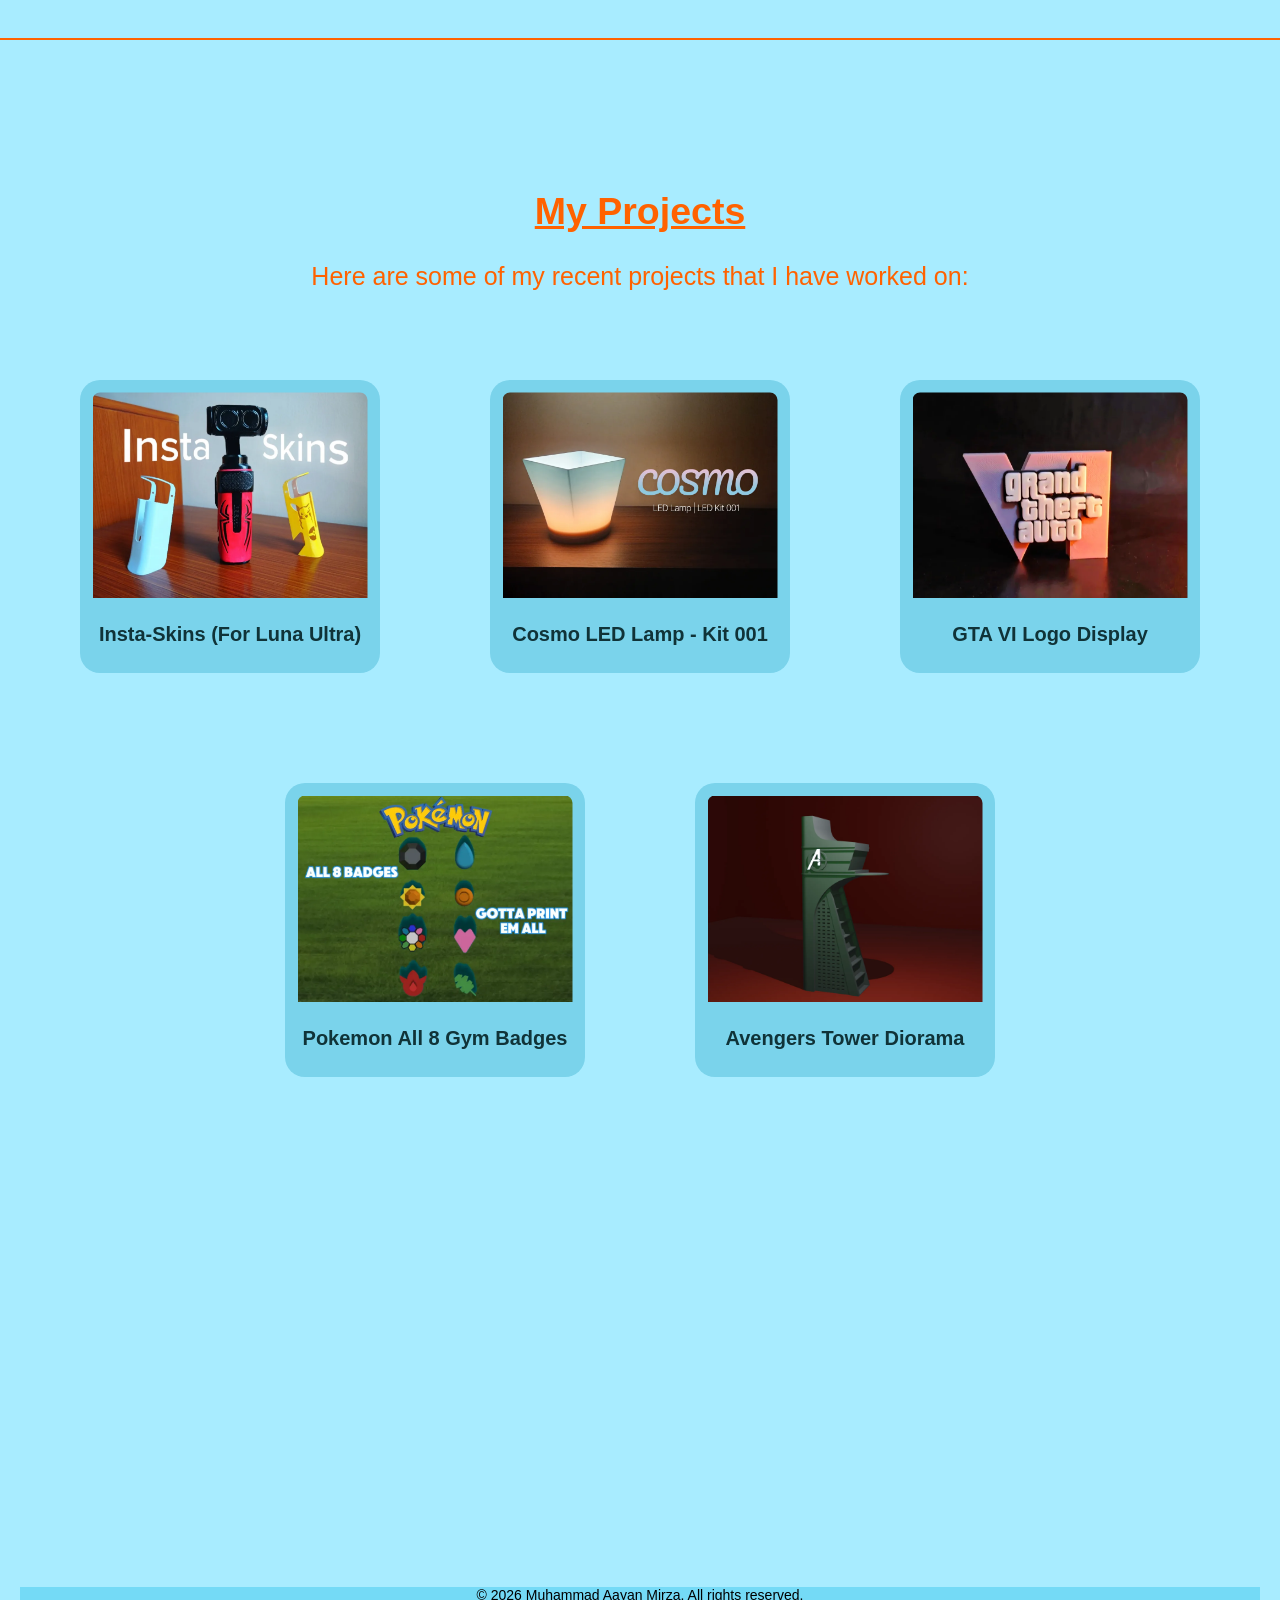
==== commit 2dc3b6c4: "Made The Website Mobile Friendly By Using CSS And The @media screen feature. Also Made All The Socia" ====
--- a/index.html
+++ b/index.html
@@ -27,8 +27,10 @@
      <section class="about" id="about">
         <h2><span style="text-decoration: underline;">About Me</span></h2>
         <br>
-        <br
-        <div class="aboutmetext" ><p>Hello! I'm <span style="font-weight: bold;">Muhammad Aayan Mirza,</span> I Am Extremely Fond Of
+        <br>
+        <div class="aboutmetext" >
+            <p>Hello! I'm <span style="font-weight: bold;">Muhammad Aayan Mirza,</span> 
+             I Am Extremely Fond Of
             <br>
             3D Printing And Modelling. I Love To Create New Things And 
             <br>
@@ -39,15 +41,17 @@
             <br>
             <br>
         </div>
-            <a href="https://github.com/MuhammadAayanMirza">
-            <img class="Github" src="github.png" alt="">
+            <div class="Socialss">
+             <a href="https://www.youtube.com/@muhammadaayanmirza">
+            <img class="youtube" src="youtube.webp" alt="">
             </a>
             <a href="https://www.instagram.com/muhammadaayanmirza/">
             <img class="Insta" src="Insta.webp" alt="">
             </a>
-            <a href="https://www.youtube.com/@muhammadaayanmirza">
-            <img class="youtube" src="youtube.webp" alt="">
+            <a href="https://github.com/MuhammadAayanMirza">
+            <img class="Github" src="github.png" alt="">
             </a>
+            </div>
             <div class="loading_container">
             <p class="loading">All My 3D Models Are On This Site</p>
         </div>
--- a/Style.css
+++ b/Style.css
@@ -1,22 +1,4 @@
 /* Laptop/Desktop styles go at the top of your file */
-.container {
-  display: flex;
-  width: 1200px; 
-}
-
-/* --- MOBILE FRIENDLY OVERRIDES --- */
-@media screen and (max-width: 768px) {
-  /* This CSS triggers only on screens smaller than 768px wide */
-  
-  .container {
-    flex-direction: column; /* Stack elements vertically instead of side-by-side */
-    width: 100%;            /* Allow container to fit mobile screen edges */
-    padding: 0 15px;        /* Add a small breathing room padding on the sides */
-  }
-}
-
-
-
 
 
 
@@ -107,7 +89,6 @@
     text-decoration:none;
     padding: 15px;
     font-size: 25px;
-    margin-top: px;
     font-family: oloo, Arial, Helvetica, sans-serif, monospace;
 }
 .makerworld:hover {
@@ -188,7 +169,7 @@
     justify-content: center;
     gap: 100px;
     position: sticky;
-    background-color:hsl(193, 81%, 71%);
+    background-color:hsl(193, 89%, 72%);
    z-index: 1000;
    top: 0;
    padding-bottom: 20px;
@@ -227,13 +208,6 @@
   animation: typing 4s steps(100, end) infinite, blink-caret 0s step-end infinite;
 }
 
-.github {
-     display: flexbox;
-    width: 320px;
-    margin-left: 1000px;
-    margin-top: 0px;
-    margin-bottom: -130px;
-}
 
 .github:hover {
     transform: scale(1.2);
@@ -241,14 +215,6 @@
 
 }
 
-.insta {
-     display: block;
-    width: 250px;
-    margin-left: 100px;
-    margin-right: 100px;
-    margin-top: -100px;
-
-}
 
 
 .insta:hover {
@@ -256,14 +222,25 @@
     transition: transform 0.3s ease;
 
 }
-.youtube {
-    margin-top: -275px;
-    width: 300px;
-}
-
 .youtube:hover {
 transform: scale(1.2);
     transition: transform 0.3s ease;
+}
+
+.Socialss {
+    display: flex;
+    justify-content: center;
+    align-items: center;
+
+
+
+}
+
+.Socialss img {
+    width: 150px;
+    margin-top: -35px;
+
+
 }
 
 @keyframes typing {
@@ -274,4 +251,72 @@
 @keyframes blink-caret {
   from, to { border-color: transparent }
   50% { border-color: #00ffcc; }
-}+}
+
+@media screen and (max-width: 768px) {
+
+    nav {
+        gap: 65px;
+        flex-wrap: wrap;
+        padding: 15px;
+    }
+
+    nav a {
+        font-size: 16px;
+    }
+
+    .container {
+        flex-direction: column;
+        padding: 30px 20px;
+        text-align: center;
+        gap: 30px;
+    }
+
+    .img1 {
+        width: 90%;
+        max-width: 300px;
+        margin: 0;
+    }
+
+    .text {
+        font-size: 30px;
+    }
+
+    .text2 {
+        padding-top: 60px;
+        font-size: 18px;
+    }
+
+    .about,
+    .projects {
+        font-size: 20px;
+        padding-top: 80px;
+    }
+
+    .project-container {
+        gap: 30px;
+        padding: 30px 10px;
+    }
+
+    .project-container img {
+        width: 100%;
+        max-width: 300px;
+    }
+
+    .github,
+    .insta,
+    .youtube {
+        width: 80px;
+        margin: 20px auto;
+        display: inline;
+    }
+
+    .footer {
+        margin: 30px 10px;
+        font-size: 14px;
+    }
+
+    body {
+        font-size: 18px;
+    }
+}
